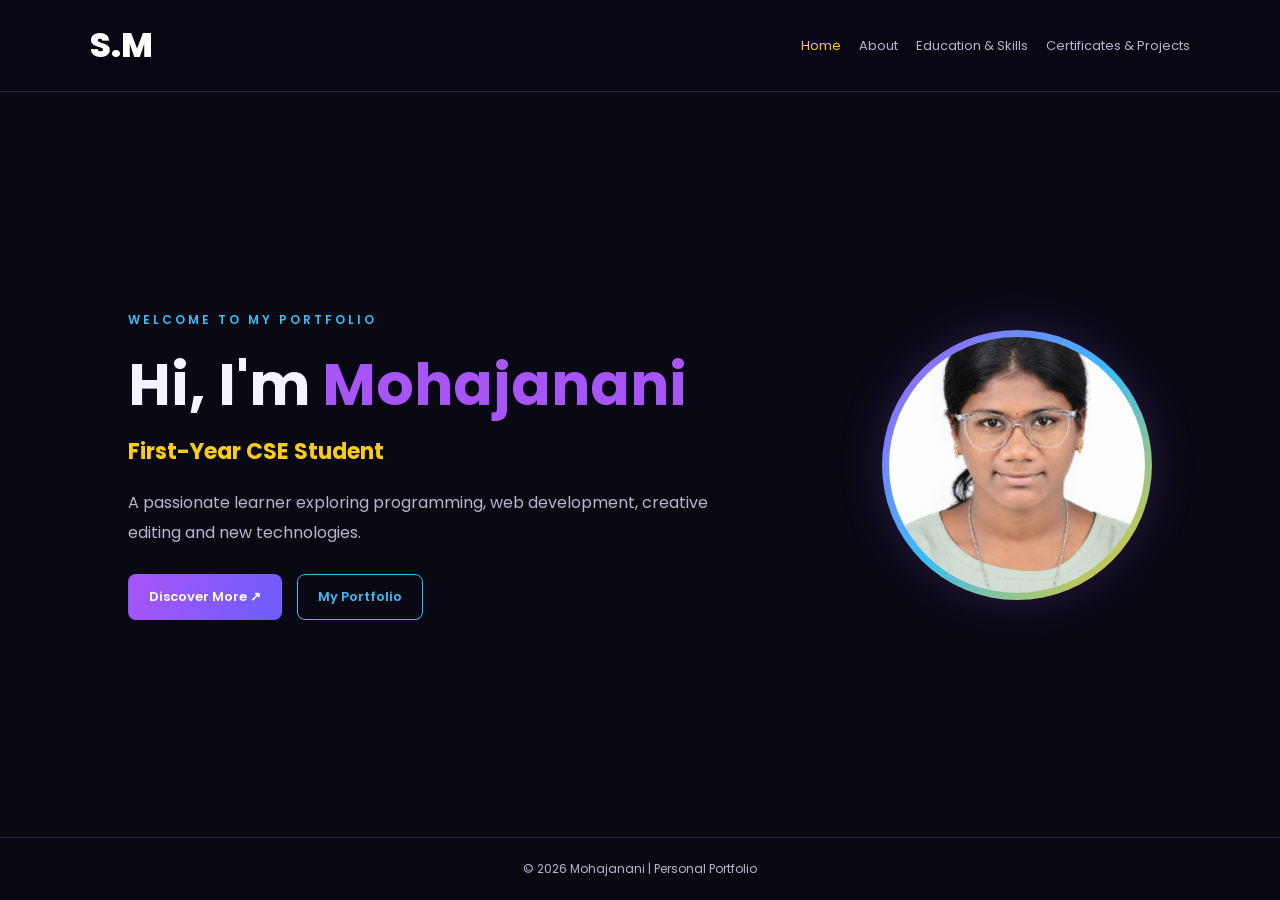
==== index.html @ a90c24b5 "Add files via upload" ====
<!DOCTYPE html><html lang="en">
<head>
  <meta charset="UTF-8">
  <meta name="viewport" content="width=device-width, initial-scale=1.0">
  <title>Mohajanani.S| Portfolio</title>
  <link rel="stylesheet" href="style.css">
</head>
<body><header>
  <a class="logo" href="index.html">S.M<span></span></a>
  <nav>
    <a class="active" href="index.html">Home</a>
    <a href="about.html">About</a>
    <a href="education.html">Education & Skills</a>
    <a href="projects.html">Certificates & Projects</a>
  </nav>
</header><main class="hero">
  <div class="hero-text">
    <p class="tag">WELCOME TO MY PORTFOLIO</p>
    <h1>Hi, I'm <span>Mohajanani</span></h1>
    <h2>First-Year CSE Student</h2>
    <p>
      A passionate learner exploring programming, web development,
      creative editing and new technologies.
    </p>
    <div class="buttons">
      <a class="btn" href="about.html">Discover More ↗</a>
      <a class="btn outline" href="projects.html">My Portfolio</a>
    </div>
  </div>  <div class="profile-frame">
    <img src="profile.jpg" alt="Mohajanani's profile photo">
  </div>
</main><footer>© 2026 Mohajanani | Personal Portfolio</footer>
<script src="script.js"></script>
</body>
</html>
---- style.css ----
@import url('https://fonts.googleapis.com/css2?family=Poppins:wght@300;400;500;600;700;800&display=swap');

:root {
--bg: #090914;
--panel: #151528;
--purple: #a855f7;
--blue: #38bdf8;
--gold: #facc15;
--text: #f5f3ff;
--muted: #b8b5ce;
}

* {
  margin: 0;
  padding: 0;
  box-sizing: border-box;
  }

html {
scroll-behavior: smooth;
}

body {
font-family: 'Poppins', sans-serif;
background: var(--bg);
color: var(--text);
min-height: 100vh;
display: flex;
flex-direction: column;
}

header {
width: 100%;
padding: 20px 7%;
display: flex;
justify-content: space-between;
align-items: center;
gap: 20px;
border-bottom: 1px solid #29243e;
background: rgba(9, 9, 20, 0.96);
}

.logo {
font-size: 34px;
font-weight: 800;
color: white;
text-decoration: none;
}

.logo span {
color: var(--gold);
}

nav {
display: flex;
flex-wrap: wrap;
gap: 18px;
}

nav a {
color: var(--muted);
text-decoration: none;
font-size: 13px;
transition: 0.3s;
}

nav a:hover,
nav a.active {
color: var(--gold);
}

.hero {
flex: 1;
display: flex;
align-items: center;
justify-content: space-between;
gap: 50px;
padding: 75px 10%;
min-height: 75vh;
}

.hero-text {
max-width: 620px;
animation: slideIn 0.8s ease;
}

.tag {
color: var(--blue);
letter-spacing: 3px;
font-size: 12px;
font-weight: 600;
margin-bottom: 18px;
}

h1 {
font-size: clamp(32px, 5vw, 58px);
line-height: 1.2;
margin-bottom: 15px;
}

h1 span,
.page-title span {
color: var(--purple);
}

.hero h2 {
color: var(--gold);
font-size: 22px;
margin-bottom: 20px;
}

p {
color: var(--muted);
line-height: 1.9;
margin-bottom: 16px;
}

.buttons {
display: flex;
flex-wrap: wrap;
gap: 15px;
margin-top: 25px;
}

.btn {
display: inline-block;
padding: 12px 20px;
background: linear-gradient(110deg, var(--purple), #6d5dfc);
color: white;
text-decoration: none;
border-radius: 8px;
font-size: 13px;
font-weight: 600;
border: 1px solid transparent;
transition: 0.3s;
}

.btn:hover {
transform: translateY(-3px);
box-shadow: 0 8px 25px #a855f744;
}

.btn.outline {
background: transparent;
border-color: var(--blue);
color: var(--blue);
}

.profile-frame {
width: 270px;
height: 270px;
flex-shrink: 0;
padding: 7px;
border-radius: 50%;
background: linear-gradient(135deg, var(--purple), var(--blue), var(--gold));
box-shadow: 0 0 45px #a855f733;
animation: float 4s ease-in-out infinite;
}

.profile-frame img {
width: 100%;
height: 100%;
border-radius: 50%;
object-fit: cover;
background: var(--panel);
}

.container {
width: 86%;
max-width: 1150px;
margin: 55px auto;
flex: 1;
animation: slideIn 0.7s ease;
}

.page-title {
font-size: clamp(32px, 5vw, 45px);
margin-bottom: 35px;
}

.about-card {
display: grid;
grid-template-columns: 220px 1fr;
align-items: center;
gap: 35px;
background: var(--panel);
border: 1px solid #30264b;
padding: 30px;
border-radius: 18px;
}

.about-photo {
width: 100%;
aspect-ratio: 1;
object-fit: cover;
border-radius: 15px;
border: 2px solid var(--purple);
}

.about-card h2 {
margin-bottom: 18px;
color: var(--gold);
}

.section-title {
margin: 40px 0 20px;
font-size: 25px;
}

.card-grid {
display: grid;
grid-template-columns: repeat(3, minmax(0, 1fr));
gap: 20px;
}

.card {
background: var(--panel);
padding: 25px;
border-radius: 14px;
border: 1px solid #30264b;
transition: 0.3s;
overflow-wrap: anywhere;
}

.card:hover {
transform: translateY(-5px);
border-color: var(--blue);
box-shadow: 0 8px 25px #38bdf81a;
}

.card h2 {
color: var(--gold);
font-size: 20px;
margin-bottom: 15px;
}

.card h3 {
color: var(--text);
margin-bottom: 12px;
font-size: 16px;
}

.mark {
color: var(--purple);
font-size: 35px;
font-weight: 800;
margin: 10px 0 0;
}

.mark small {
color: var(--muted);
font-size: 13px;
}

.icon {
font-size: 38px;
margin-bottom: 18px;
}

.badge {
display: inline-block;
color: var(--blue);
border: 1px solid var(--blue);
padding: 6px 12px;
border-radius: 20px;
font-size: 12px;
margin-top: 10px;
}

.contact-card {
text-align: center;
}

footer {
text-align: center;
padding: 22px 10px;
color: var(--muted);
border-top: 1px solid #29243e;
font-size: 12px;
margin-top: auto;
}

@keyframes float {
0%, 100% { transform: translateY(0); }
50% { transform: translateY(-12px); }
}

@keyframes slideIn {
from {
opacity: 0;
transform: translateY(15px);
}
to {
opacity: 1;
transform: translateY(0);
}
}

@media (max-width: 850px) {
header {
flex-direction: column;
}

nav {
justify-content: center;
gap: 14px;
}

.hero {
flex-direction: column-reverse;
text-align: center;
padding: 50px 7%;
gap: 35px;
}

.buttons {
justify-content: center;
}

.profile-frame {
width: 210px;
height: 210px;
}

.card-grid {
grid-template-columns: repeat(2, minmax(0, 1fr));
}

.about-card {
grid-template-columns: 1fr;
}

.about-photo {
max-width: 220px;
justify-self: center;
}
}

@media (max-width: 500px) {
nav {
gap: 12px;
}

nav a {
font-size: 11px;
}

.card-grid {
grid-template-columns: 1fr;
}

.container {
width: 90%;
margin: 35px auto;
}

.about-card {
padding: 20px;
}
}
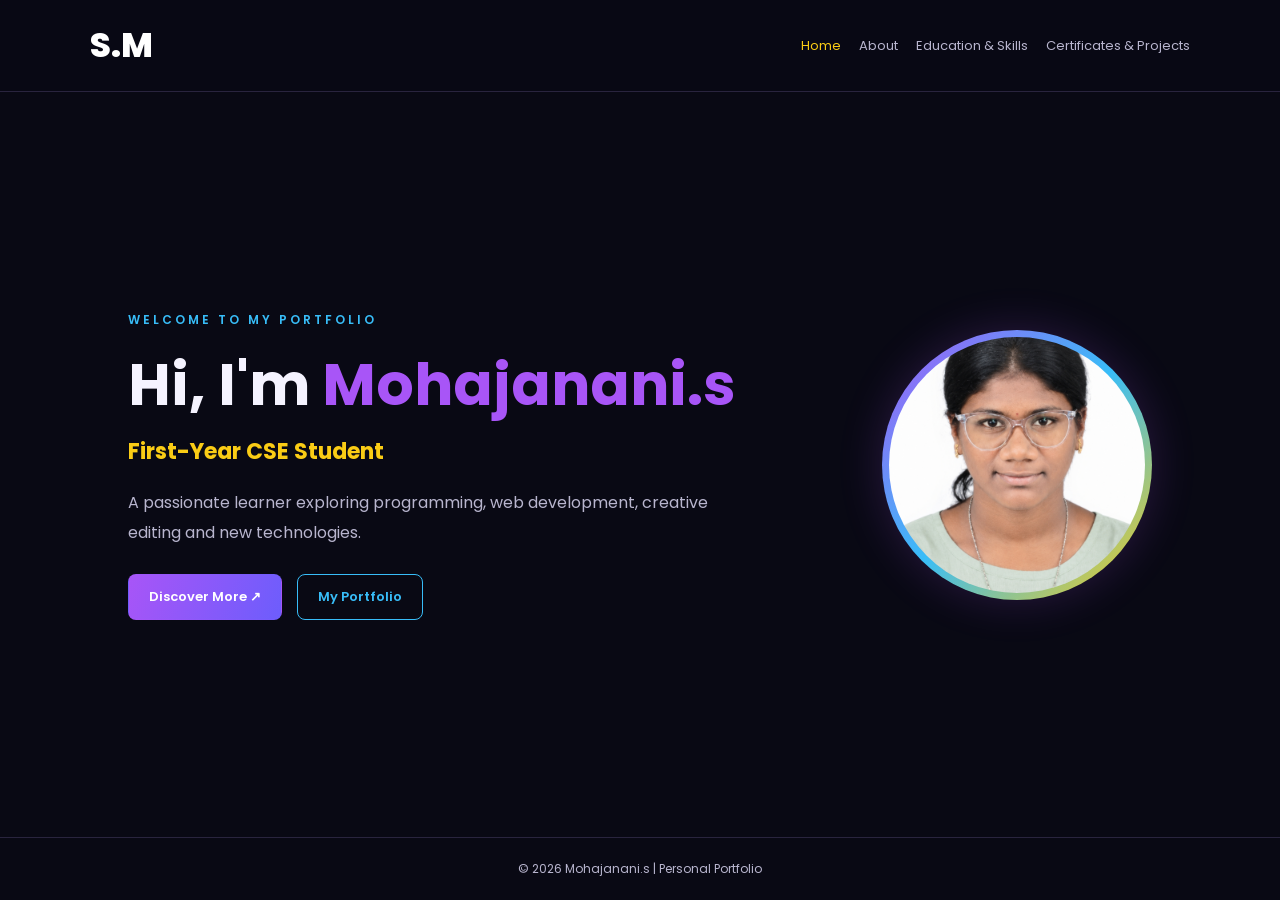
==== commit 7e703133: "Update index.html" ====
--- a/index.html
+++ b/index.html
@@ -11,12 +11,12 @@
     <a class="active" href="index.html">Home</a>
     <a href="about.html">About</a>
     <a href="education.html">Education & Skills</a>
-    <a href="projects.html">Certificates & Projects</a>
+    <a href="project.html">Certificates & Projects</a>
   </nav>
 </header><main class="hero">
   <div class="hero-text">
     <p class="tag">WELCOME TO MY PORTFOLIO</p>
-    <h1>Hi, I'm <span>Mohajanani</span></h1>
+    <h1>Hi, I'm <span>Mohajanani.s</span></h1>
     <h2>First-Year CSE Student</h2>
     <p>
       A passionate learner exploring programming, web development,
@@ -24,12 +24,12 @@
     </p>
     <div class="buttons">
       <a class="btn" href="about.html">Discover More ↗</a>
-      <a class="btn outline" href="projects.html">My Portfolio</a>
+      <a class="btn outline" href="project.html">My Portfolio</a>
     </div>
   </div>  <div class="profile-frame">
-    <img src="profile.jpg" alt="Mohajanani's profile photo">
+    <img src="profile.jpg" alt="Mohajanani.s's profile photo">
   </div>
-</main><footer>© 2026 Mohajanani | Personal Portfolio</footer>
+</main><footer>© 2026 Mohajanani.s | Personal Portfolio</footer>
 <script src="script.js"></script>
 </body>
-</html>+</html>
--- a/style.css
+++ b/style.css
@@ -357,4 +357,22 @@
 .about-card {
 padding: 20px;
 }
-}+}
+.certificate-img {
+    width: 100%;
+    max-width: 400px;
+    height: auto;
+    display: block;
+    margin: 15px auto;
+    border-radius: 10px;
+    border: 2px solid #a855f7;
+}
+
+.project-grid {
+    display: grid;
+    grid-template-columns: repeat(
+        auto-fit,
+        minmax(250px, 1fr)
+    );
+    gap: 20px;
+}
